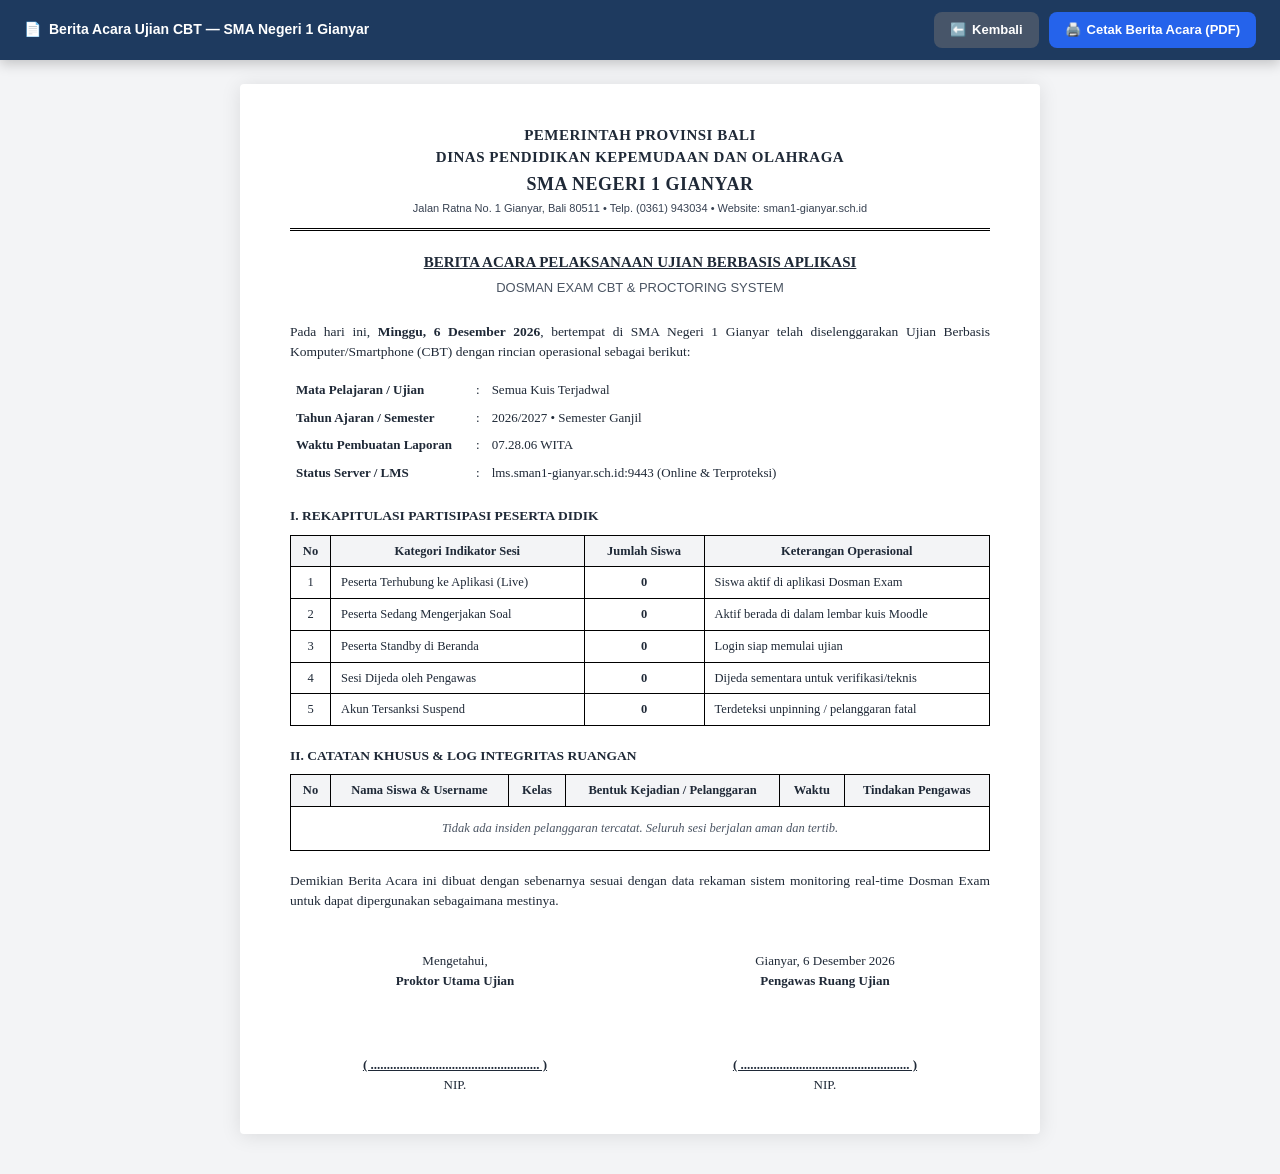
==== dashboard/berita_acara.html @ ed086f9a "feat: implement CBT enhancements (bluetooth detection, broadcast announcements, QR login, exam repor" ====
<!DOCTYPE html>
<html lang="id">
<head>
  <meta charset="UTF-8">
  <meta name="viewport" content="width=device-width, initial-scale=1.0">
  <title>Berita Acara Pelaksanaan Ujian — SMAN 1 Gianyar</title>
  <link rel="icon" type="image/png" href="assets/logo_sekolah.png">
  <style>
    :root {
      --primary: #1e3a5f;
      --text: #1f2937;
      --text-muted: #4b5563;
      --border: #d1d5db;
    }

    * { box-sizing: border-box; margin: 0; padding: 0; }

    body {
      font-family: 'Times New Roman', Times, serif;
      font-size: 13.5px;
      line-height: 1.5;
      color: var(--text);
      background: #f3f4f6;
      padding: 0;
      margin: 0;
    }

    /* Print & Action Bar */
    .action-bar {
      background: var(--primary);
      color: #fff;
      padding: 12px 24px;
      display: flex;
      align-items: center;
      justify-content: space-between;
      gap: 16px;
      position: sticky;
      top: 0;
      z-index: 1000;
      font-family: -apple-system, BlinkMacSystemFont, 'Segoe UI', Roboto, sans-serif;
      box-shadow: 0 4px 12px rgba(0,0,0,0.2);
    }
    .action-title { font-size: 14px; font-weight: 700; display: flex; align-items: center; gap: 8px; }
    .action-btns { display: flex; gap: 10px; }
    .btn {
      padding: 8px 16px;
      border-radius: 8px;
      font-size: 13px;
      font-weight: 600;
      cursor: pointer;
      border: none;
      display: inline-flex;
      align-items: center;
      gap: 6px;
      text-decoration: none;
      transition: all 0.2s;
    }
    .btn-primary { background: #2563eb; color: #fff; }
    .btn-primary:hover { background: #1d4ed8; }
    .btn-secondary { background: #475569; color: #fff; }
    .btn-secondary:hover { background: #334155; }

    /* A4 Document Sheet */
    .document-page {
      max-width: 800px;
      margin: 24px auto 40px;
      background: #fff;
      padding: 40px 50px;
      box-shadow: 0 2px 20px rgba(0,0,0,0.1);
      border-radius: 4px;
    }

    /* Kop Surat */
    .kop-header {
      display: flex;
      align-items: center;
      gap: 18px;
      padding-bottom: 12px;
      border-bottom: 3px double #000;
      margin-bottom: 20px;
      text-align: center;
    }
    .kop-logo { width: 78px; height: 78px; object-fit: contain; }
    .kop-text { flex: 1; }
    .kop-text h2 { font-size: 15px; font-weight: 700; text-transform: uppercase; margin: 0; letter-spacing: 0.5px; }
    .kop-text h1 { font-size: 18px; font-weight: 800; text-transform: uppercase; margin: 2px 0; letter-spacing: 0.5px; }
    .kop-text p { font-size: 11px; margin: 2px 0 0; color: #374151; font-family: Arial, sans-serif; }

    /* Title */
    .doc-title {
      text-align: center;
      margin-bottom: 24px;
    }
    .doc-title h3 {
      font-size: 15px;
      font-weight: 800;
      text-transform: uppercase;
      text-decoration: underline;
      margin-bottom: 4px;
    }
    .doc-title span { font-size: 13px; font-family: Arial, sans-serif; color: var(--text-muted); }

    /* Metadata Table */
    .meta-table { width: 100%; margin-bottom: 20px; border-collapse: collapse; }
    .meta-table td { padding: 4px 6px; font-size: 13px; }
    .meta-table td.label { width: 180px; font-weight: 600; }
    .meta-table td.colon { width: 15px; }

    /* Section Subtitle */
    .section-heading {
      font-size: 13.5px;
      font-weight: 700;
      margin: 18px 0 8px;
      text-transform: uppercase;
    }

    /* Data Table */
    .report-table {
      width: 100%;
      border-collapse: collapse;
      margin-bottom: 20px;
      font-size: 12.5px;
    }
    .report-table th, .report-table td {
      border: 1px solid #000;
      padding: 6px 10px;
    }
    .report-table th {
      background: #f3f4f6;
      font-weight: 700;
      text-align: center;
    }

    /* Signature Grid */
    .sign-grid {
      display: grid;
      grid-template-columns: 1fr 1fr;
      gap: 40px;
      margin-top: 40px;
      page-break-inside: avoid;
    }
    .sign-box { text-align: center; font-size: 13px; }
    .sign-space { height: 65px; }
    .sign-name { font-weight: 700; text-decoration: underline; }

    /* Print Setup */
    @media print {
      .action-bar { display: none; }
      body { background: #fff; padding: 0; }
      .document-page { max-width: 100%; margin: 0; padding: 20px 30px; box-shadow: none; border-radius: 0; }
      .report-table th { background: #eee !important; -webkit-print-color-adjust: exact; print-color-adjust: exact; }
    }
  </style>
</head>
<body>

  <div class="action-bar">
    <div class="action-title">
      <span>📄</span> Berita Acara Ujian CBT — SMA Negeri 1 Gianyar
    </div>
    <div class="action-btns">
      <a href="index.html" class="btn btn-secondary">
        <span>⬅️</span> Kembali
      </a>
      <button onclick="window.print()" class="btn btn-primary">
        <span>🖨️</span> Cetak Berita Acara (PDF)
      </button>
    </div>
  </div>

  <div class="document-page">

    <!-- Kop Surat -->
    <div class="kop-header">
      <img src="assets/logo_sekolah.png" alt="Logo SMAN 1 Gianyar" class="kop-logo" onerror="this.style.display='none'">
      <div class="kop-text">
        <h2>Pemerintah Provinsi Bali</h2>
        <h2>Dinas Pendidikan Kepemudaan dan Olahraga</h2>
        <h1>SMA NEGERI 1 GIANYAR</h1>
        <p>Jalan Ratna No. 1 Gianyar, Bali 80511 &bull; Telp. (0361) 943034 &bull; Website: sman1-gianyar.sch.id</p>
      </div>
    </div>

    <!-- Title -->
    <div class="doc-title">
      <h3>BERITA ACARA PELAKSANAAN UJIAN BERBASIS APLIKASI</h3>
      <span>DOSMAN EXAM CBT & PROCTORING SYSTEM</span>
    </div>

    <!-- Intro Text -->
    <p style="margin-bottom:14px; text-align:justify;">
      Pada hari ini, <strong id="val-day-date">Rabu, 14 Oktober 2026</strong>, bertempat di SMA Negeri 1 Gianyar telah diselenggarakan Ujian Berbasis Komputer/Smartphone (CBT) dengan rincian operasional sebagai berikut:
    </p>

    <!-- Meta Details -->
    <table class="meta-table">
      <tr>
        <td class="label">Mata Pelajaran / Ujian</td>
        <td class="colon">:</td>
        <td id="val-subject">Semua Kuis Terjadwal</td>
      </tr>
      <tr>
        <td class="label">Tahun Ajaran / Semester</td>
        <td class="colon">:</td>
        <td>2026/2027 &bull; Semester Ganjil</td>
      </tr>
      <tr>
        <td class="label">Waktu Pembuatan Laporan</td>
        <td class="colon">:</td>
        <td id="val-timestamp">--:--:-- WITA</td>
      </tr>
      <tr>
        <td class="label">Status Server / LMS</td>
        <td class="colon">:</td>
        <td>lms.sman1-gianyar.sch.id:9443 (Online & Terproteksi)</td>
      </tr>
    </table>

    <!-- Table 1: Rekapitulasi Peserta -->
    <div class="section-heading">I. Rekapitulasi Partisipasi Peserta Didik</div>
    <table class="report-table">
      <thead>
        <tr>
          <th style="width:40px;">No</th>
          <th>Kategori Indikator Sesi</th>
          <th style="width:120px;">Jumlah Siswa</th>
          <th>Keterangan Operasional</th>
        </tr>
      </thead>
      <tbody>
        <tr>
          <td style="text-align:center;">1</td>
          <td>Peserta Terhubung ke Aplikasi (Live)</td>
          <td style="text-align:center; font-weight:700;" id="count-connected">0</td>
          <td>Siswa aktif di aplikasi Dosman Exam</td>
        </tr>
        <tr>
          <td style="text-align:center;">2</td>
          <td>Peserta Sedang Mengerjakan Soal</td>
          <td style="text-align:center; font-weight:700;" id="count-inquiz">0</td>
          <td>Aktif berada di dalam lembar kuis Moodle</td>
        </tr>
        <tr>
          <td style="text-align:center;">3</td>
          <td>Peserta Standby di Beranda</td>
          <td style="text-align:center; font-weight:700;" id="count-standby">0</td>
          <td>Login siap memulai ujian</td>
        </tr>
        <tr>
          <td style="text-align:center;">4</td>
          <td>Sesi Dijeda oleh Pengawas</td>
          <td style="text-align:center; font-weight:700;" id="count-paused">0</td>
          <td>Dijeda sementara untuk verifikasi/teknis</td>
        </tr>
        <tr>
          <td style="text-align:center;">5</td>
          <td>Akun Tersanksi Suspend</td>
          <td style="text-align:center; font-weight:700;" id="count-suspended">0</td>
          <td>Terdeteksi unpinning / pelanggaran fatal</td>
        </tr>
      </tbody>
    </table>

    <!-- Table 2: Catatan Insiden & Integritas -->
    <div class="section-heading">II. Catatan Khusus & Log Integritas Ruangan</div>
    <table class="report-table">
      <thead>
        <tr>
          <th style="width:40px;">No</th>
          <th>Nama Siswa & Username</th>
          <th>Kelas</th>
          <th>Bentuk Kejadian / Pelanggaran</th>
          <th>Waktu</th>
          <th>Tindakan Pengawas</th>
        </tr>
      </thead>
      <tbody id="incident-tbody">
        <tr>
          <td colspan="6" style="text-align:center; color:#4b5563; font-style:italic; padding:12px;">
            Tidak ada insiden pelanggaran tercatat. Seluruh sesi berjalan aman dan tertib.
          </td>
        </tr>
      </tbody>
    </table>

    <p style="margin-top:16px; text-align:justify;">
      Demikian Berita Acara ini dibuat dengan sebenarnya sesuai dengan data rekaman sistem monitoring real-time Dosman Exam untuk dapat dipergunakan sebagaimana mestinya.
    </p>

    <!-- Signatures -->
    <div class="sign-grid">
      <div class="sign-box">
        Mengetahui,<br>
        <strong>Proktor Utama Ujian</strong>
        <div class="sign-space"></div>
        <div class="sign-name">( .................................................... )</div>
        NIP.
      </div>
      <div class="sign-box">
        Gianyar, <span id="sign-date">14 Oktober 2026</span><br>
        <strong>Pengawas Ruang Ujian</strong>
        <div class="sign-space"></div>
        <div class="sign-name">( .................................................... )</div>
        NIP.
      </div>
    </div>

  </div>

  <script>
    // Ambil data live monitoring dari API untuk mengisi Berita Acara secara otomatis
    async function loadReportData() {
      const now = new Date();
      const days = ['Minggu', 'Senin', 'Selasa', 'Rabu', 'Kamis', 'Jumat', 'Sabtu'];
      const months = ['Januari', 'Februari', 'Maret', 'April', 'Mei', 'Juni', 'Juli', 'Agustus', 'September', 'Oktober', 'November', 'Desember'];

      const dateStr = `${days[now.getDay()]}, ${now.getDate()} ${months[now.getMonth()]} ${now.getFullYear()}`;
      document.getElementById('val-day-date').textContent = dateStr;
      document.getElementById('sign-date').textContent = `${now.getDate()} ${months[now.getMonth()]} ${now.getFullYear()}`;
      document.getElementById('val-timestamp').textContent = now.toLocaleTimeString('id-ID') + ' WITA';

      try {
        const res = await fetch('../local/dosman_ujian/get_app_users.php?apikey=dosman-exam-sman1gianyar-2024');
        if (res.ok) {
          const data = await res.json();
          const users = data.users || [];
          document.getElementById('count-connected').textContent = users.length;
          document.getElementById('count-inquiz').textContent = users.filter(u => u.current_quizid > 0 && u.lock_status === 1).length;
          document.getElementById('count-standby').textContent = users.filter(u => u.current_quizid === 0 && u.lock_status === 1).length;
          document.getElementById('count-paused').textContent = users.filter(u => u.lock_status === 3).length;

          // Ambil nama kuis jika ada yang dominan
          const quizNames = users.filter(u => u.quiz_name).map(u => u.quiz_name);
          if (quizNames.length > 0) {
            document.getElementById('val-subject').textContent = quizNames[0];
          }
        }
      } catch (e) {
        console.warn('Gagal memuat users:', e);
      }

      try {
        const resSusp = await fetch('../local/dosman_ujian/get_suspended_students.php?apikey=dosman-exam-sman1gianyar-2024');
        if (resSusp.ok) {
          const suspData = await resSusp.json();
          const suspList = suspData.students || [];
          document.getElementById('count-suspended').textContent = suspList.length;

          if (suspList.length > 0) {
            const tbody = document.getElementById('incident-tbody');
            let rows = '';
            suspList.forEach((s, idx) => {
              rows += `
                <tr>
                  <td style="text-align:center;">${idx + 1}</td>
                  <td><strong>${s.firstname || ''} ${s.lastname || ''}</strong> (@${s.username})</td>
                  <td>${s.department || '—'}</td>
                  <td style="color:#b91c1c;">Akun Disuspend (Upaya Keluar Aplikasi / Unpin)</td>
                  <td style="text-align:center;">${s.timemodified ? new Date(s.timemodified * 1000).toLocaleTimeString('id-ID') : '—'}</td>
                  <td>Disanksi oleh sistem</td>
                </tr>
              `;
            });
            tbody.innerHTML = rows;
          }
        }
      } catch (e) {
        console.warn('Gagal memuat suspended:', e);
      }
    }

    loadReportData();
  </script>
</body>
</html>
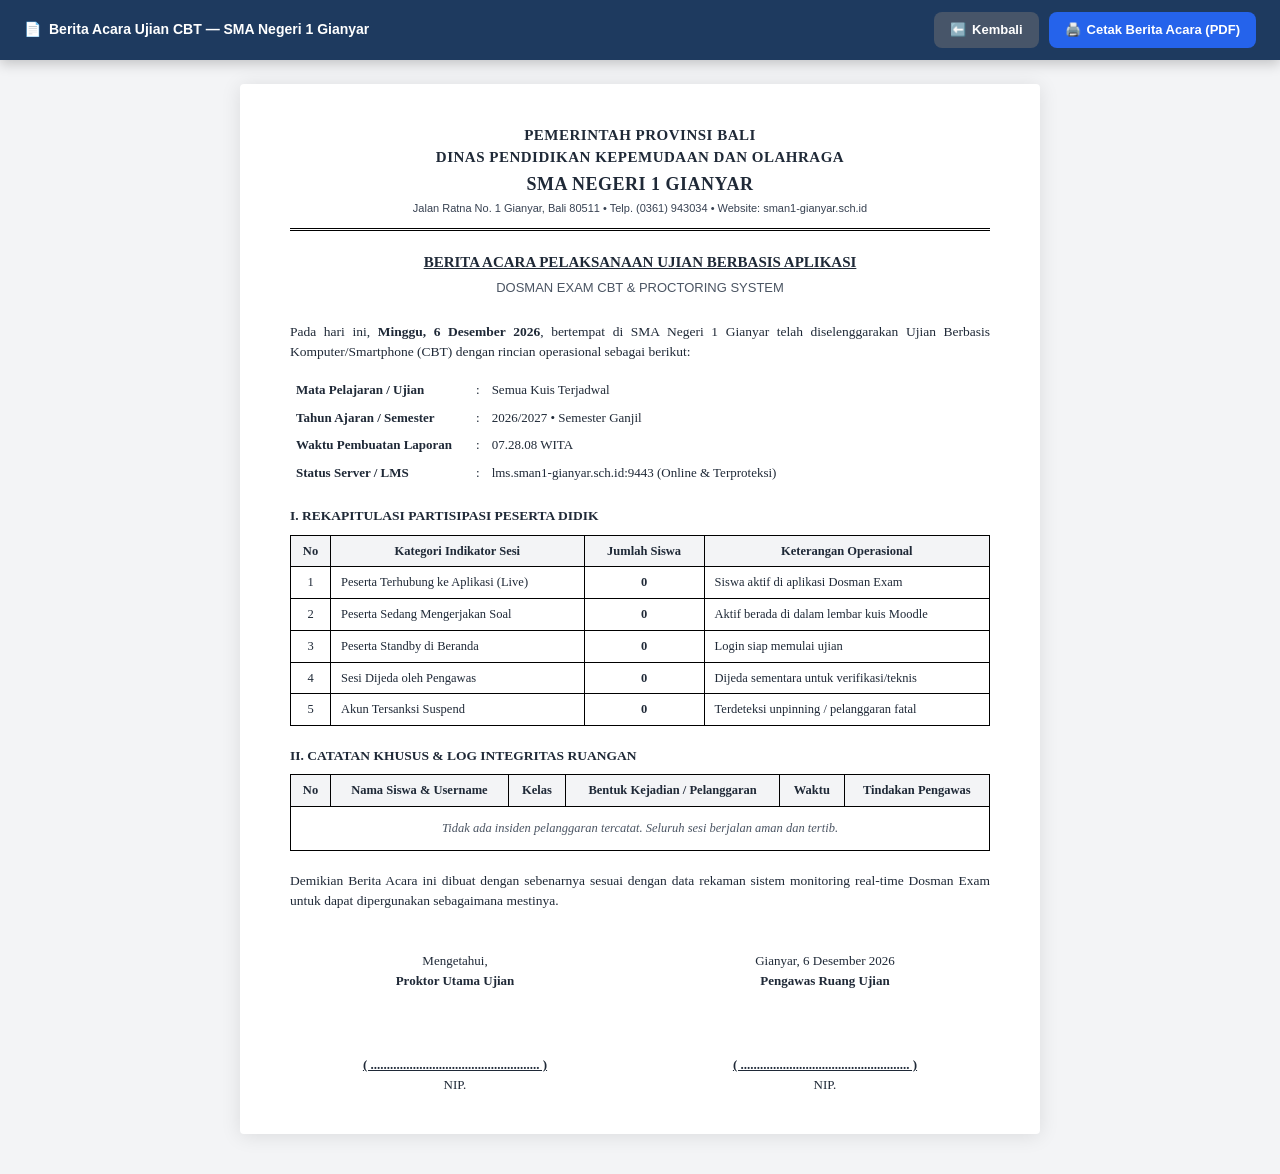
==== commit f30041d8: "feat(filter): align live monitor filters to Moodle terminology with Grade, Cohort, First Name, and a" ====
--- a/dashboard/berita_acara.html
+++ b/dashboard/berita_acara.html
@@ -324,9 +324,10 @@
         if (res.ok) {
           const data = await res.json();
           const users = data.users || [];
-          document.getElementById('count-connected').textContent = users.length;
-          document.getElementById('count-inquiz').textContent = users.filter(u => u.current_quizid > 0 && u.lock_status === 1).length;
-          document.getElementById('count-standby').textContent = users.filter(u => u.current_quizid === 0 && u.lock_status === 1).length;
+          const onlineUsers = users.filter(u => u.is_online === 1);
+          document.getElementById('count-connected').textContent = onlineUsers.length > 0 ? onlineUsers.length : users.filter(u => u.lock_status >= 0).length;
+          document.getElementById('count-inquiz').textContent = users.filter(u => u.current_quizid > 0 && (u.is_online === 1 || u.lock_status === 1 || u.client_type === 'ios')).length;
+          document.getElementById('count-standby').textContent = users.filter(u => u.current_quizid === 0 && u.is_online === 1).length;
           document.getElementById('count-paused').textContent = users.filter(u => u.lock_status === 3).length;
 
           // Ambil nama kuis jika ada yang dominan
